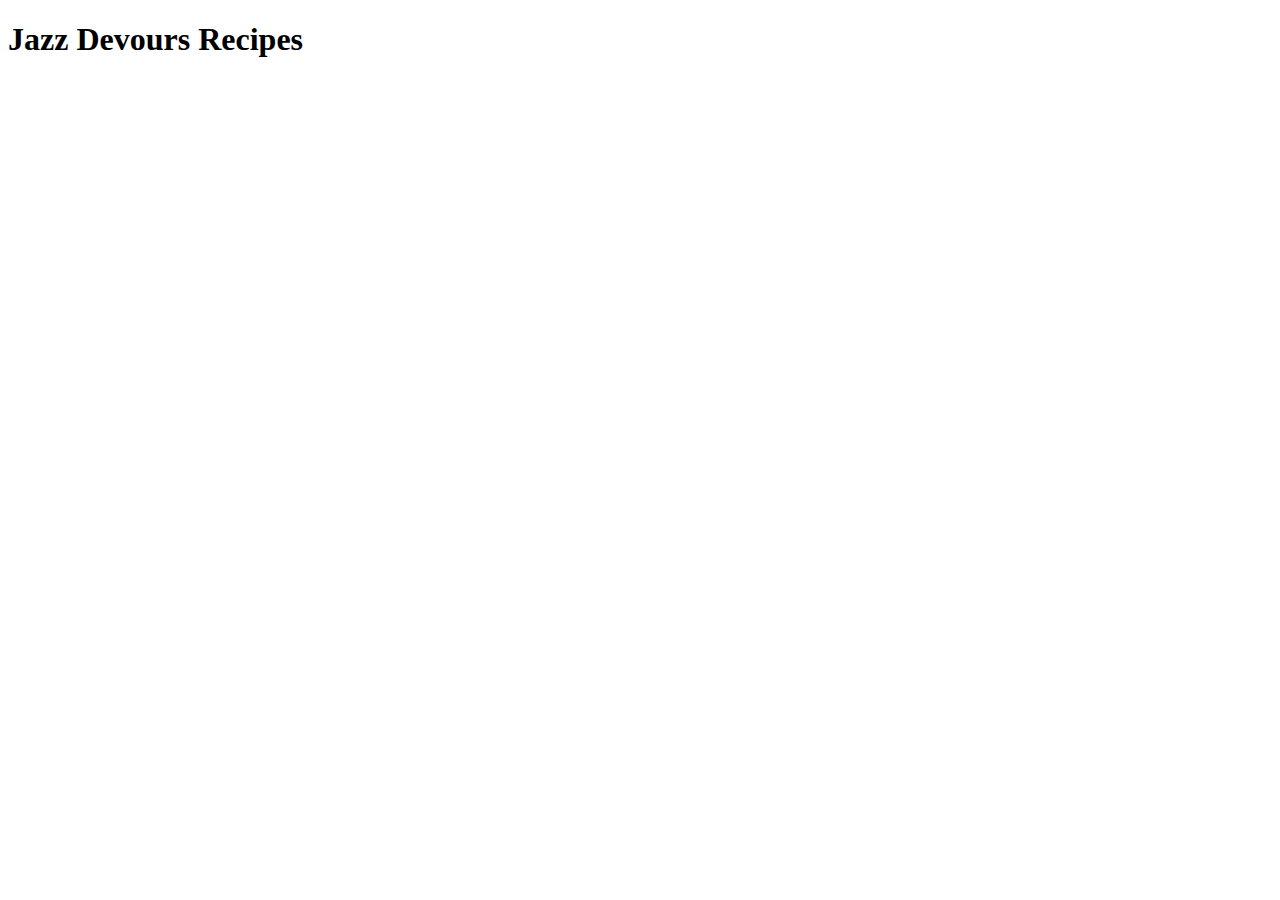
==== index.html @ e51e3556 "Add index.html with HTML boilerplate" ====
<!DOCTYPE html>
<html lang = "en">
    <head>
        <meta charset = "UTF-8">
        <title>Jazz Devours Recipes</title>
    </head>
    <body>
        <h1>Jazz Devours Recipes</h1>
    </body>
</html>
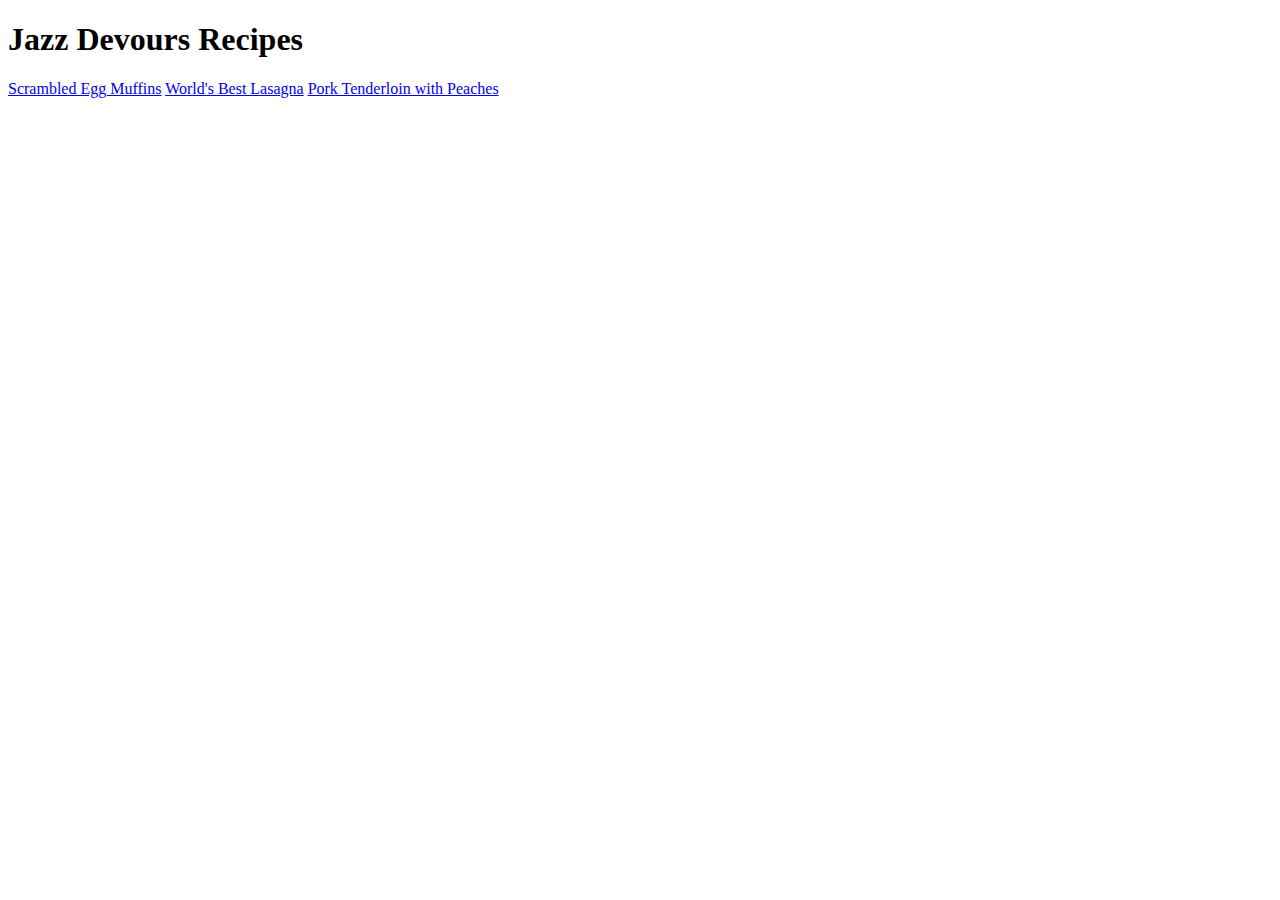
==== commit ed8e6aed: "Add recipe page links and html files" ====
--- a/index.html
+++ b/index.html
@@ -6,5 +6,8 @@
     </head>
     <body>
         <h1>Jazz Devours Recipes</h1>
+        <a href="recipes/scrambled-egg-muffins.html">Scrambled Egg Muffins</a>
+        <a href="recipes/worlds-best-lasagna.html">World's Best Lasagna</a>
+        <a href="recipes/pork-tenderloin-with-peaches.html">Pork Tenderloin with Peaches</a>
     </body>
 </html>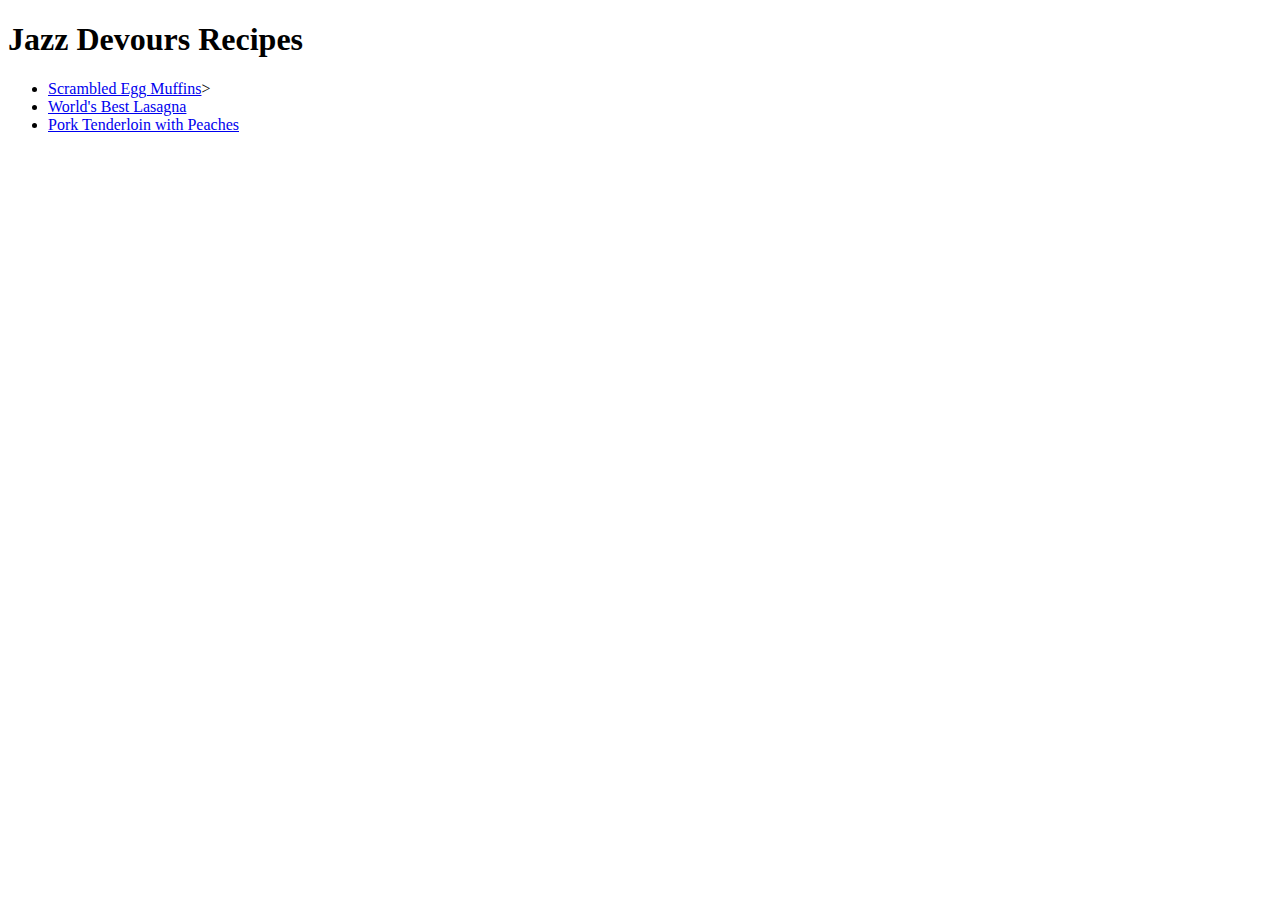
==== commit 6e48e512: "Structure recipe links into an unordered list" ====
--- a/index.html
+++ b/index.html
@@ -6,8 +6,10 @@
     </head>
     <body>
         <h1>Jazz Devours Recipes</h1>
-        <a href="recipes/scrambled-egg-muffins.html">Scrambled Egg Muffins</a>
-        <a href="recipes/worlds-best-lasagna.html">World's Best Lasagna</a>
-        <a href="recipes/pork-tenderloin-with-peaches.html">Pork Tenderloin with Peaches</a>
+        <ul>
+            <li><a href="recipes/scrambled-egg-muffins.html">Scrambled Egg Muffins</a>></li>
+            <li><a href="recipes/worlds-best-lasagna.html">World's Best Lasagna</a></li>
+            <li><a href="recipes/pork-tenderloin-with-peaches.html">Pork Tenderloin with Peaches</a></li>
+        </ul>
     </body>
 </html>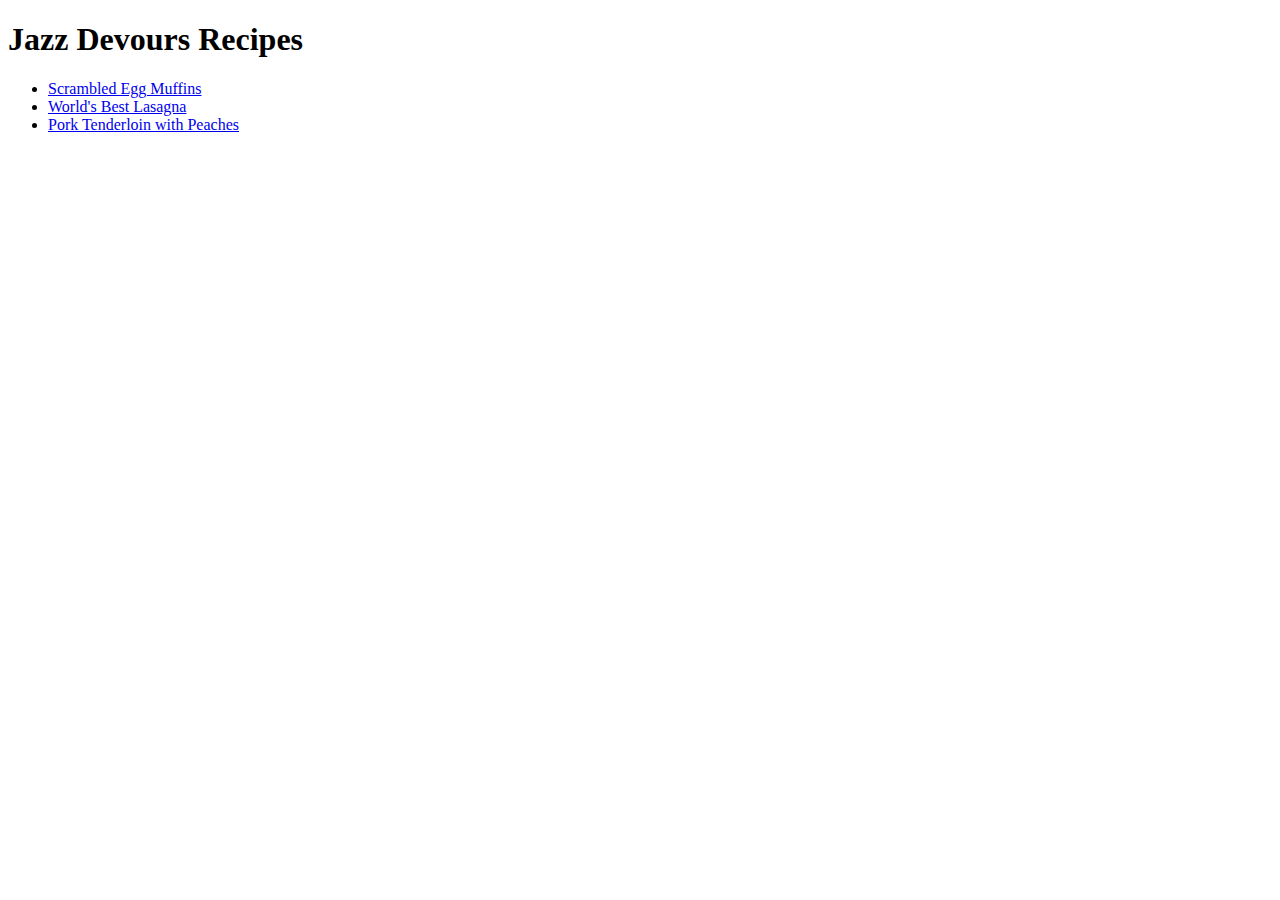
==== commit 31550cb3: "Correct typo" ====
--- a/index.html
+++ b/index.html
@@ -7,7 +7,7 @@
     <body>
         <h1>Jazz Devours Recipes</h1>
         <ul>
-            <li><a href="recipes/scrambled-egg-muffins.html">Scrambled Egg Muffins</a>></li>
+            <li><a href="recipes/scrambled-egg-muffins.html">Scrambled Egg Muffins</a></li>
             <li><a href="recipes/worlds-best-lasagna.html">World's Best Lasagna</a></li>
             <li><a href="recipes/pork-tenderloin-with-peaches.html">Pork Tenderloin with Peaches</a></li>
         </ul>
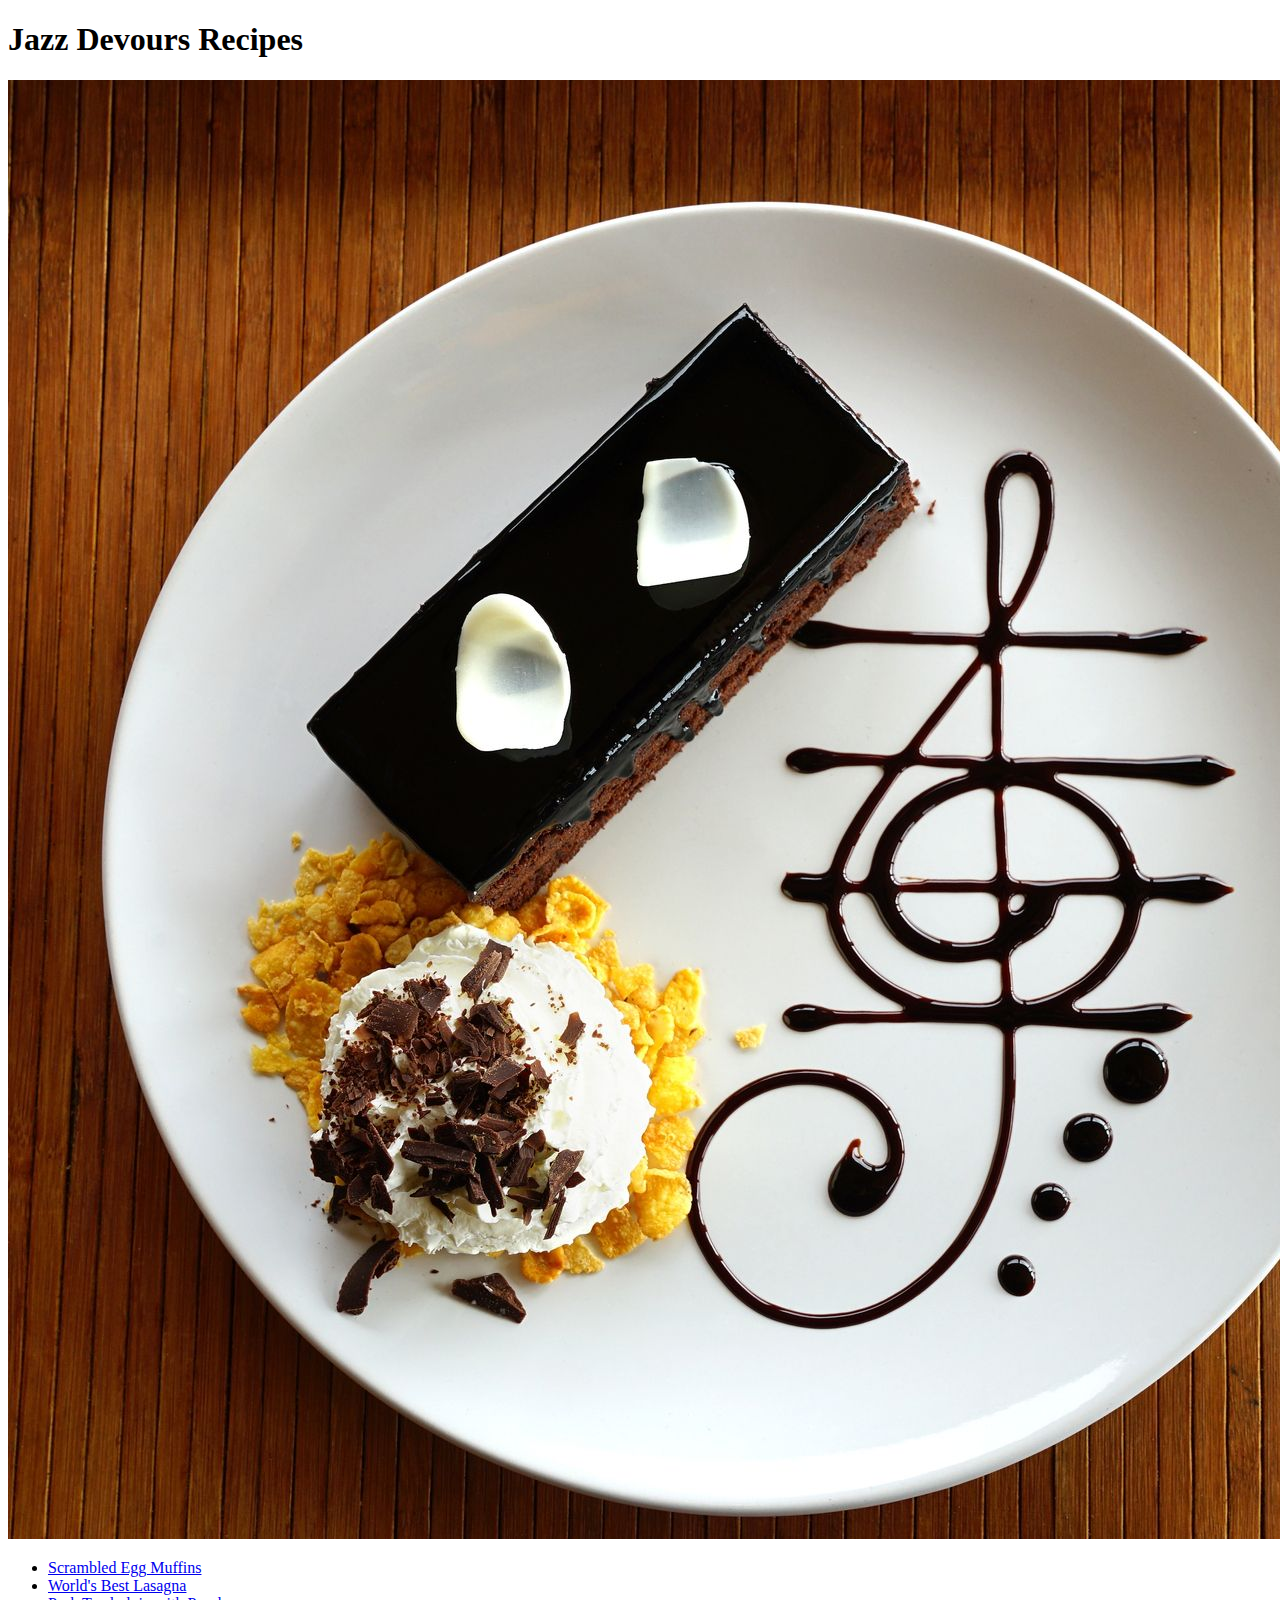
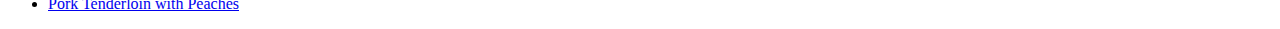
==== commit 0841855b: "Add image to home page" ====
--- a/index.html
+++ b/index.html
@@ -6,10 +6,11 @@
     </head>
     <body>
         <h1>Jazz Devours Recipes</h1>
+        <img src="./images/food-image.jpg" alt="Dessert on a dish and Treble Clef made out of Chocolate Sauce">
         <ul>
-            <li><a href="recipes/scrambled-egg-muffins.html">Scrambled Egg Muffins</a></li>
-            <li><a href="recipes/worlds-best-lasagna.html">World's Best Lasagna</a></li>
-            <li><a href="recipes/pork-tenderloin-with-peaches.html">Pork Tenderloin with Peaches</a></li>
+            <li><a href="./recipes/scrambled-egg-muffins.html">Scrambled Egg Muffins</a></li>
+            <li><a href="./recipes/worlds-best-lasagna.html">World's Best Lasagna</a></li>
+            <li><a href="./recipes/pork-tenderloin-with-peaches.html">Pork Tenderloin with Peaches</a></li>
         </ul>
     </body>
 </html>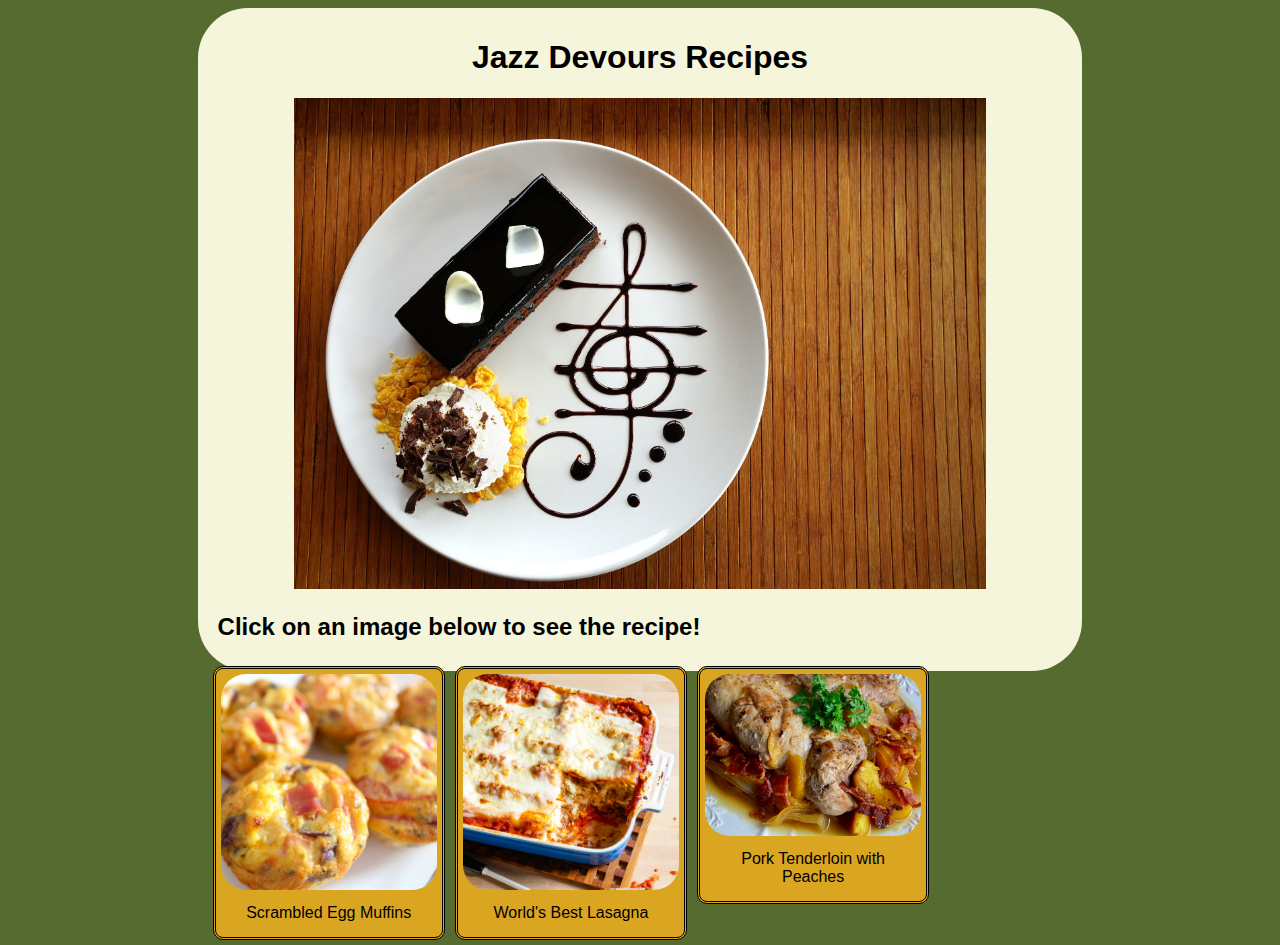
==== commit 8d5f7c8b: "Create styles.css and convert links to image-links" ====
--- a/index.html
+++ b/index.html
@@ -2,15 +2,26 @@
 <html lang = "en">
     <head>
         <meta charset = "UTF-8">
+        <link rel="stylesheet" href="styles.css">
         <title>Jazz Devours Recipes</title>
     </head>
     <body>
-        <h1>Jazz Devours Recipes</h1>
-        <img src="./images/food-image.jpg" alt="Dessert on a dish and Treble Clef made out of Chocolate Sauce">
-        <ul>
-            <li><a href="./recipes/scrambled-egg-muffins.html">Scrambled Egg Muffins</a></li>
-            <li><a href="./recipes/worlds-best-lasagna.html">World's Best Lasagna</a></li>
-            <li><a href="./recipes/pork-tenderloin-with-peaches.html">Pork Tenderloin with Peaches</a></li>
-        </ul>
+        <div>
+            <h1>Jazz Devours Recipes</h1>
+            <img class="image" src="./images/food-image.jpg" alt="Dessert on a dish and Treble Clef made out of Chocolate Sauce">
+            <h2 class="container">Click on an image below to see the recipe!</h2>
+            <figure>
+                <a href="./recipes/scrambled-egg-muffins.html"><img class="thumbnail" src="./images/scrambled-egg-muffins.jpeg" alt="Fresh cooked scrambled egg muffins"></a>
+                <figcaption>Scrambled Egg Muffins</figcaption>
+            </figure>
+            <figure>
+                <a href="./recipes/worlds-best-lasagna.html"><img class="thumbnail" src="./images/worlds-best-lasagna.jpeg" alt="Fresh cooked lasagna"></a>
+                <figcaption>World's Best Lasagna</figcaption>
+            </figure>
+            <figure>
+                <a href="./recipes/pork-tenderloin-with-peaches.html"><img class="thumbnail" src="./images/Pork-Tenderloin-with-Peaches.jpg" alt="Dish of Pork Tenderloin with Peaches"></a>
+                <figcaption>Pork Tenderloin with Peaches</figcaption>
+            </figure>
+        </div>
     </body>
 </html>--- a/styles.css
+++ b/styles.css
@@ -0,0 +1,61 @@
+* {
+    background-color: darkolivegreen;
+    font-family: 'Gill Sans', 'Gill Sans MT', Calibri, 'Trebuchet MS', sans-serif;
+}
+
+img {
+    max-height: 100%;
+    max-width: 80%;
+}
+
+h1,
+h2,
+p,
+ol,
+ul,
+li,
+a {
+    background-color: inherit;
+}
+
+p, h2, a {
+    text-align: left;
+    text-indent: 10px;
+}
+
+.thumbnail {
+    max-height: 100%;
+    max-width: 100%;
+    border-radius: 25px;
+    background-color: inherit;
+}
+
+div {
+    margin: 0% 15%;
+    padding: 10px;
+    background-color: beige;
+    border-radius: 50px;
+    text-align: center;
+}
+
+figure {
+    background-color: goldenrod;
+    padding: 5px;
+    margin: 5px;
+    width: 25%;
+    border-radius: 10px;
+    border-style: double;
+    float: left;
+}
+
+figcaption {
+    background-color: inherit;
+    text-align: center;
+    padding: 5px;
+    margin: 5px;
+}
+
+li {
+    text-align: left;
+    margin: 2px;
+}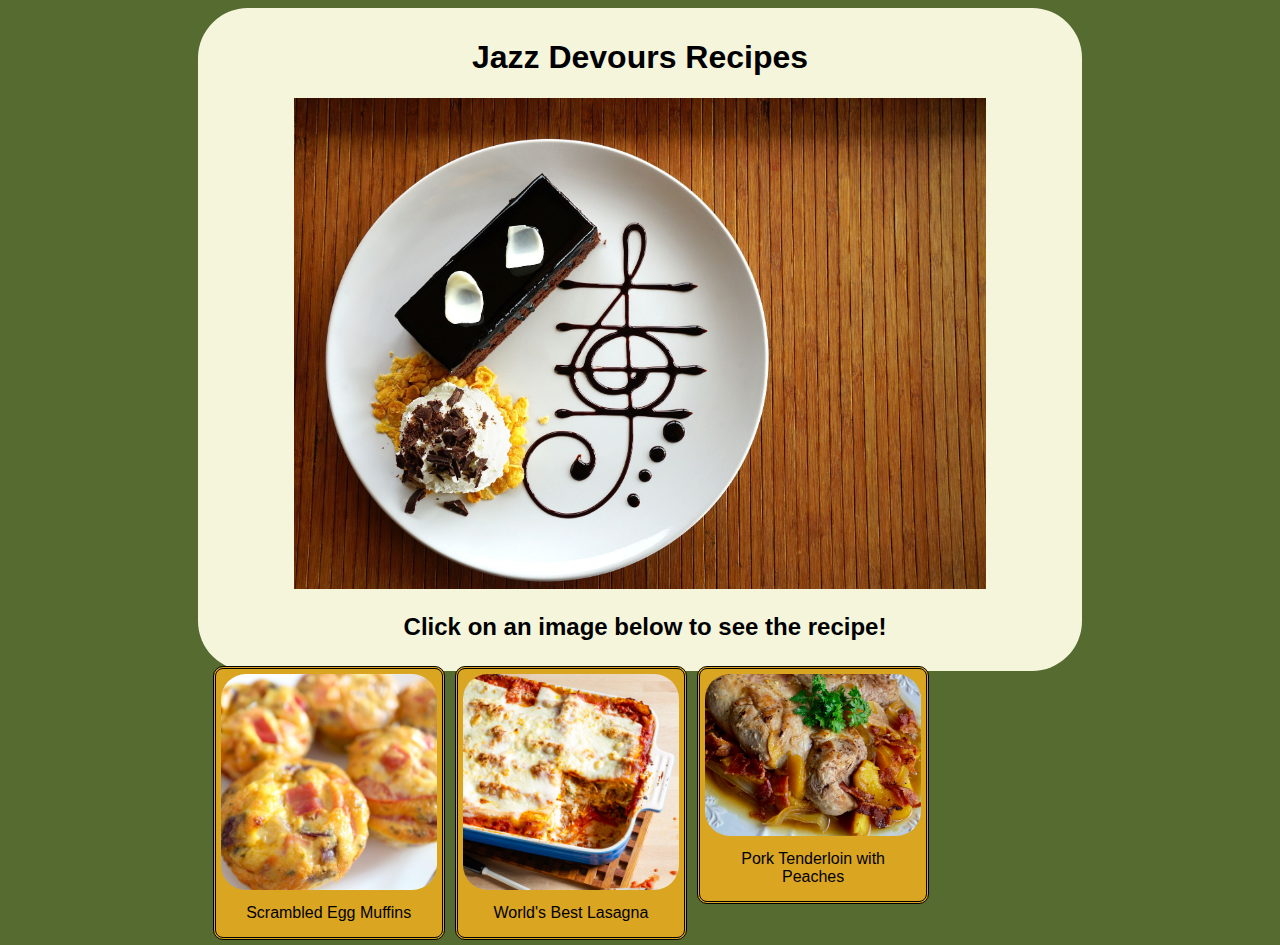
==== commit 9b2d0b0e: "Change/create class to center text" ====
--- a/index.html
+++ b/index.html
@@ -9,7 +9,7 @@
         <div>
             <h1>Jazz Devours Recipes</h1>
             <img class="image" src="./images/food-image.jpg" alt="Dessert on a dish and Treble Clef made out of Chocolate Sauce">
-            <h2 class="container">Click on an image below to see the recipe!</h2>
+            <h2 class="center">Click on an image below to see the recipe!</h2>
             <figure>
                 <a href="./recipes/scrambled-egg-muffins.html"><img class="thumbnail" src="./images/scrambled-egg-muffins.jpeg" alt="Fresh cooked scrambled egg muffins"></a>
                 <figcaption>Scrambled Egg Muffins</figcaption>
--- a/styles.css
+++ b/styles.css
@@ -16,6 +16,10 @@
 li,
 a {
     background-color: inherit;
+}
+
+.center {
+    text-align: center;
 }
 
 p, h2, a {
